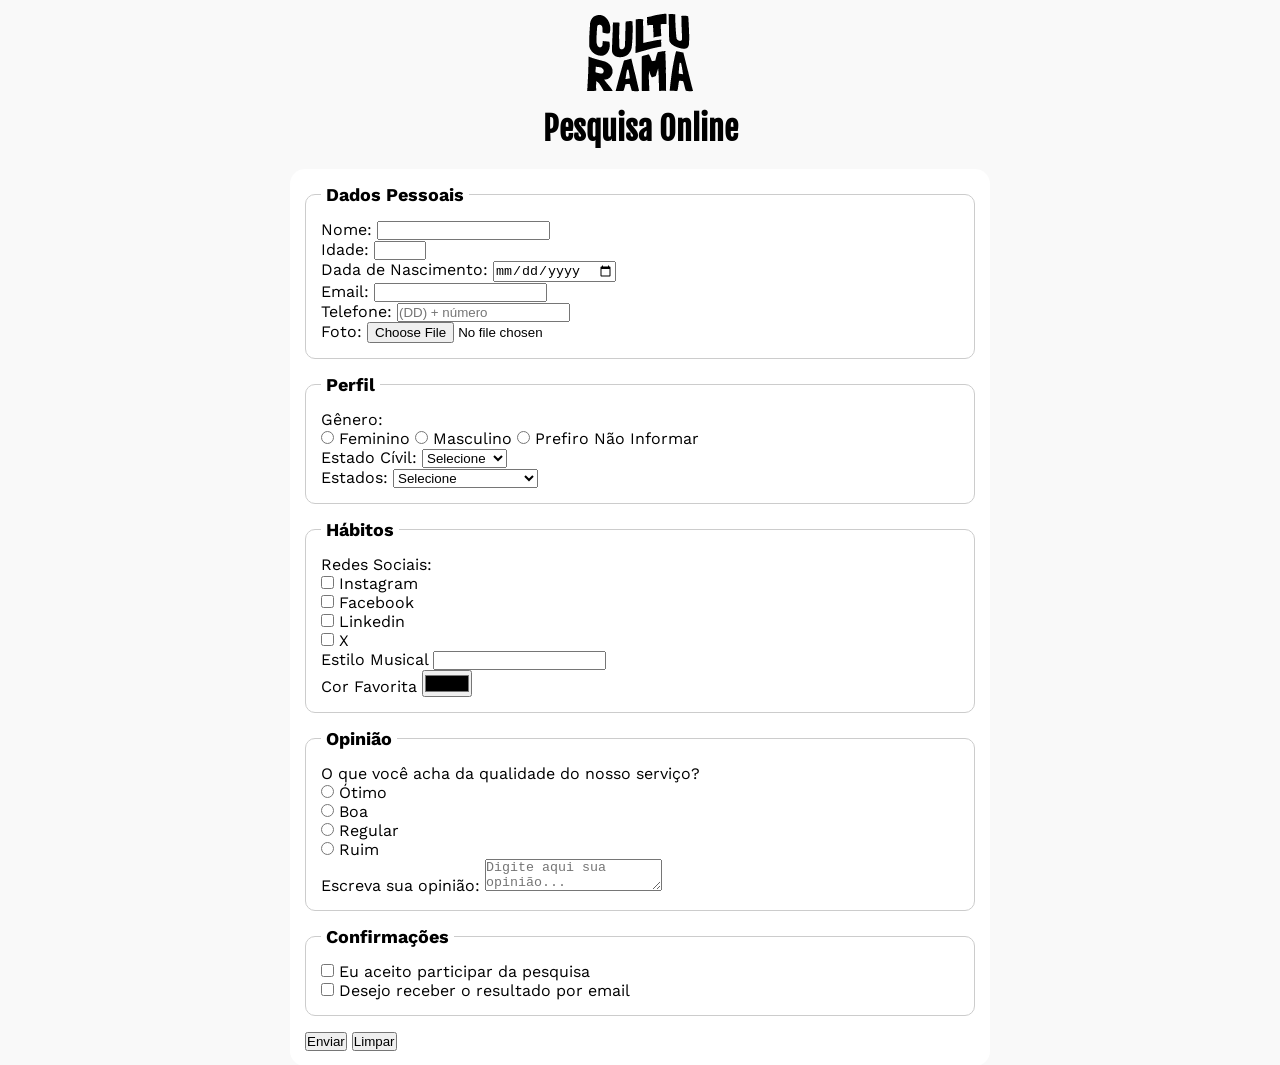
==== index.html @ df5bc46f "Organizado layout" ====
<!DOCTYPE html>
<html lang="pt-br">
<head>
    <meta charset="UTF-8">
    <meta name="viewport" content="width=device-width, initial-scale=1.0">
    <link rel="icon" href="culturama-favico.png">
    <link rel="stylesheet" href="css/sytle.css"
    <link rel="preconnect" href="https://fonts.googleapis.com"><link rel="preconnect" href="https://fonts.gstatic.com" crossorigin><link href="https://fonts.googleapis.com/css2?family=Fjalla+One&family=Work+Sans&display=swap" rel="stylesheet">
    <title>Culturama</title>
</head>

<body>
    <main>
 <header>
        <img src="img/logo-culturama.png" alt="logo-culturama">
        <h1>Pesquisa Online</h1>
    </header>
    <section>
        <form action=" " method="get">
            <fieldset>
                <legend> Dados Pessoais</legend>
                <label for="name">Nome:</label>
                <input id="name" type="text" name="userName" required>
                <br>

                <label for="age">Idade:</label>
                <input id="age" type="number" name="age" min="12" max="100" required>
                <br>

                <label for="birthdade">Dada de Nascimento:</label>
                <input id = "birthdade" type="date" name="birthdade">
                <br>

                <label for="Email">Email:</label>
                <input id="Email" type="email" name="userEmail" required>
                <br>

                <label for="phone">Telefone:</label>
                <input id= "phone" type="tel" name="userPhone" pattern="[0-9]{11}" placeholder="(DD) + número">
                <br>

                <label for="Image">Foto:</label>
                <input id="Image"type="file" accept="image/*" name="userImage">
                <br>    
            </fieldset> 

            <fieldset>
                <legend>Perfil</legend>

                <p>Gênero:</p>
                <input id= "fem" type ="radio" name="userGender" value="Feminino">
                <label for ="fem">Feminino</label>
                <input id= "mas" type ="radio" name="userGender" value="Masculino">
                <label for ="mas">Masculino</label>
                <input id= "naoInformar" type ="radio" name="userGender" value="notInformed">
                <label for ="naoInformar">Prefiro Não Informar</label>
                <br>

                <label for="maritalStatus">Estado Cívil:</label>
                <select id="maritalStatus" name="userMritalStatus">
                    <option value="notInformed">Selecione</option>
                    <option value="Casado">Casado</option>
                    <option value="Solteiro">Solteiro</option>
                    <option value="Divorciado">Divorciado</option>
                </select>
                <br>

                <label for="State">Estados:</label>
                <select id="State" name="State">
                    <option value="notInformed">Selecione</option>
                    <option value="Acre">Acre</option>
                    <option value="Alagoas">Alagoas</option>
                    <option value="Amapá">Amapá</option>
                    <option value="Amazonas">Amazonas</option>
                    <option value="Bahia">Bahia</option>
                    <option value="Ceará">Ceará</option>
                    <option value="Distrito Federal">Distrito Federal</option>
                    <option value="Espirito Santo">Espirito Santo</option>
                    <option value="Goiás">Goiás</option>
                    <option value="Maranhão">Maranhão</option>
                    <option value="Mato Grosso do Sul">Mato Grosso do Sul</option>
                    <option value="Mato Grosso">Mato Grosso</option>
                    <option value="Minas Gerais">Minas Gerais</option>
                    <option value="Pará">Pará</option>
                    <option value="Paraíba">Paraíba</option>
                    <option value="Paraná">Paraná</option>
                    <option value="Pernambuco">Pernambuco</option>
                    <option value="Piauí">Piauí</option>
                    <option value="Rio de Janeiro">Rio de Janeiro</option>
                    <option value="Rio Grande do Norte">Rio Grande do Norte</option>
                    <option value="Rio Grande do Sul">Rio Grande do Sul</option>
                    <option value="Rondônia">Rondônia</option>
                    <option value="Roraima">Roraima</option>
                    <option value="Santa Catarina">Santa Catarina</option>
                    <option value="São Paulo">São Paulo</option>
                    <option value="Sergipe">Sergipe</option>
                    <option value="Tocantins">Tocantins</option>
                </select>

            </fieldset> 

            <fieldset>
                <legend>Hábitos</legend>
                
                <p>Redes Sociais:</p>
                <input id="Instagram" type="checkbox" name="social" value="instagram">
                <label for="Instagram">Instagram</label>
                <br>

                <input id="facebook" type="checkbox" name="social" value="facebook">
                <label for="facebook">Facebook</label>
                <br>

                <input id="Linkedin" type="checkbox" name="social" value="Linkedin">
                <label for="Linkedin">Linkedin</label>
                <br>

                <input id="X" type="checkbox" name="social" value="X">
                <label for="X">X</label>
                <br>


                <label for="musicStyle">Estilo Musical</label>
                <input list="SytleTypes" id="musicStyle" name="userMusicStyle" type="text">
                <datalist id="SytleTypes">
                    <option value="Rock">
                    <option value="Pop">
                    <option value="Alternativo">
                    <option value="Eletronica">
                </datalist>
                
                <br>
                <label for="favoriteColor">Cor Favorita</label>
                <input type="color" name="userFavoriteColor" id="favoriteColor">

            </fieldset>
            <fieldset>            
                <legend>Opinião</legend>
                <p>O que você acha da qualidade do nosso serviço?</p>

                <input id= "otimo" type ="radio" name="userOpinion" value="Otimo">
                <label for ="otimo">Ótimo</label><br>
                
                <input type="radio" id="boa"
                name="userServiceOpinion" value="boa">
                <label for="boa">Boa</label><br>

                <input type="radio" id="regular" name="userServiceOpinion" value="regular">
                <label for="regular">Regular</label><br>

                <input type="radio" id="ruim" name="userServiceOpinion" value="ruim">
                <label for="ruim">Ruim</label><br>

                <label for="comment">Escreva sua opinião:</label>
                <textarea id="comment" name="userComment" placeholder="Digite aqui sua opinião..."></textarea>
            </fieldset>

            <fieldset>            
                <legend>Confirmações</legend>

                <input type="checkbox" name="userLGPD" id="userLgpdTerm" value="accept"  required>
                <label for="userLgpdTerm">Eu aceito participar da pesquisa</label><br>

                <input type="checkbox" name="userGetEesult" id="getResult" value="accept">
                <label for="getResult">Desejo receber o resultado por email</label><br>

            </fieldset>

            <button type="submit">Enviar</button> 
            <button type="reset">Limpar</button> 


        </form>
    </section>
    </main>
   
</body>
</html>
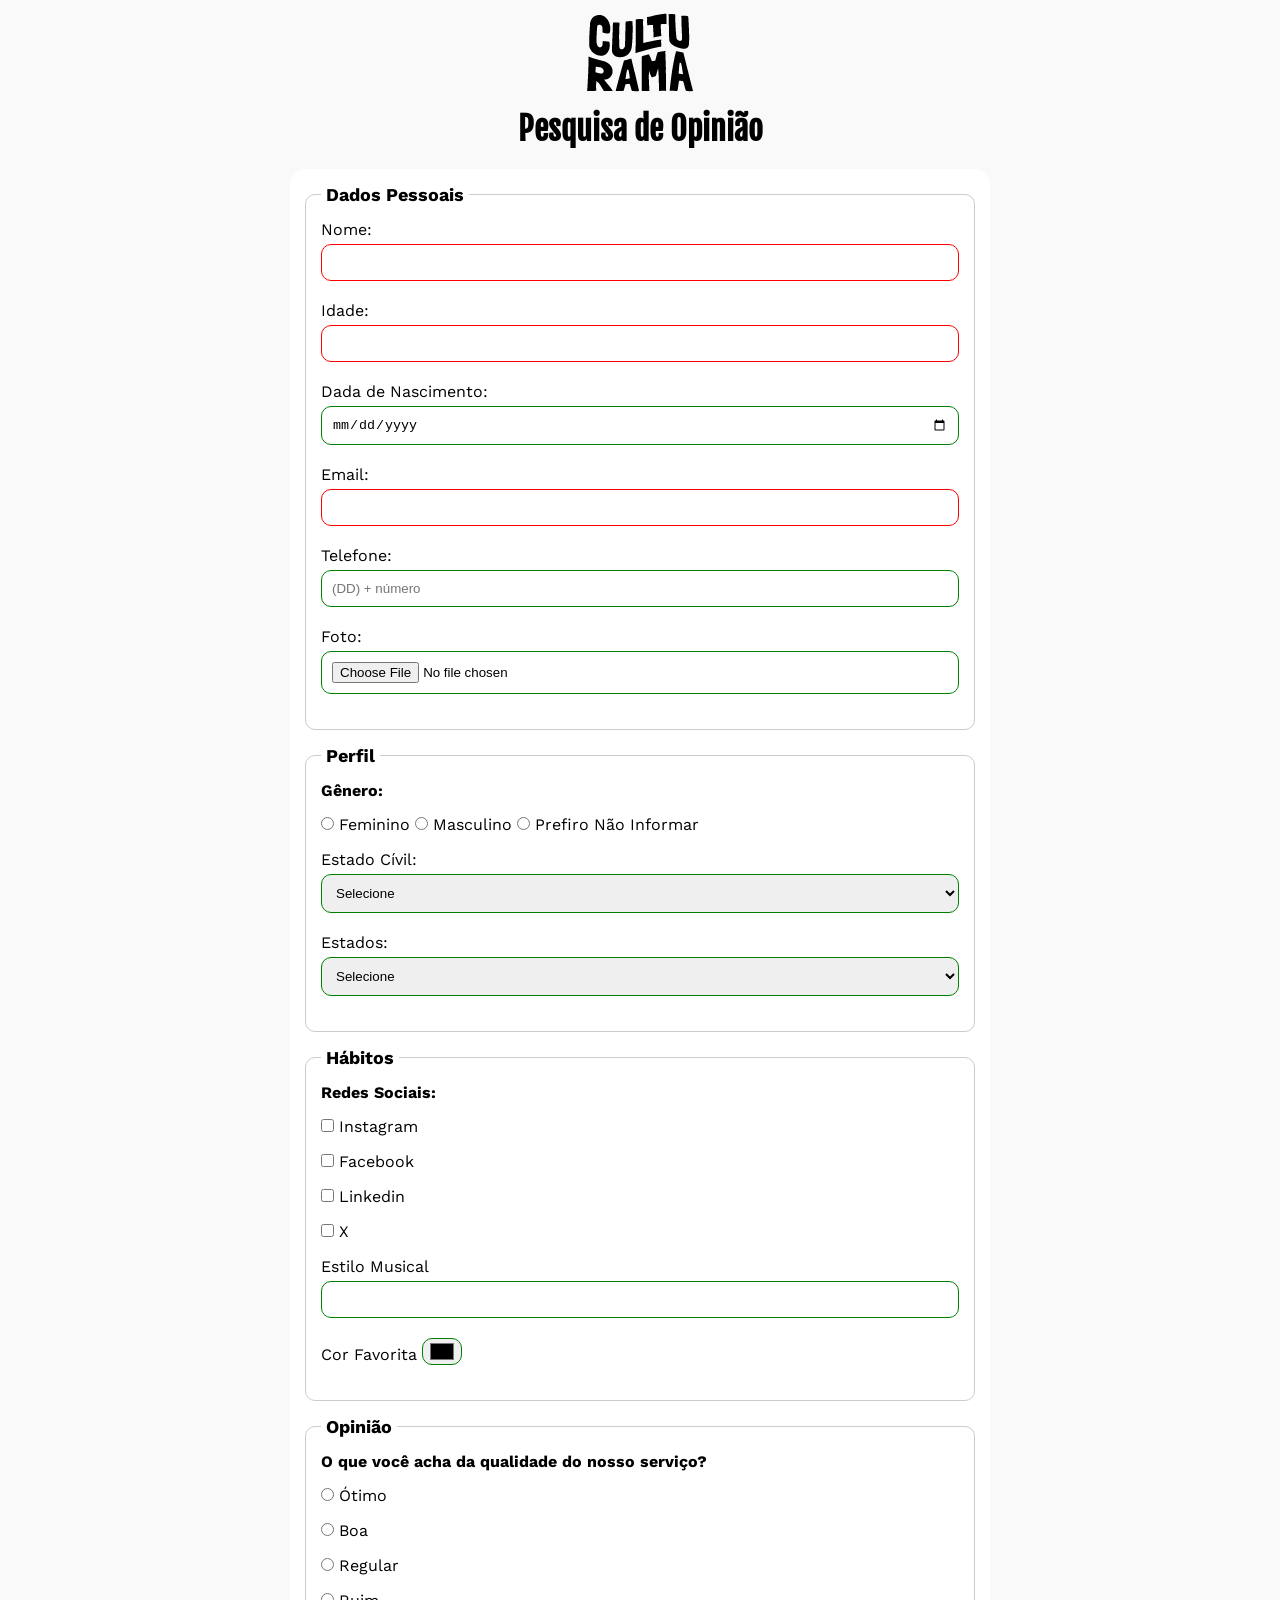
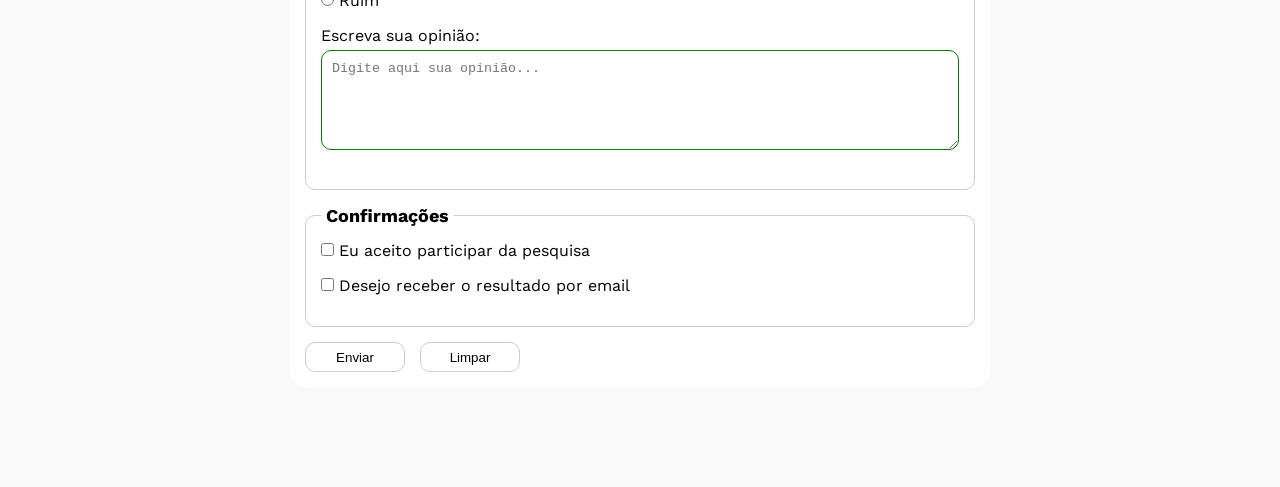
==== commit 7aed1972: "Organizado layout" ====
--- a/index.html
+++ b/index.html
@@ -13,9 +13,11 @@
     <main>
  <header>
         <img src="img/logo-culturama.png" alt="logo-culturama">
-        <h1>Pesquisa Online</h1>
+        <h1>Pesquisa de Opinião</h1>
     </header>
+
     <section>
+        <form action="sucesso.html" method="get">
         <form action=" " method="get">
             <fieldset>
                 <legend> Dados Pessoais</legend>
@@ -171,6 +173,8 @@
 
 
         </form>
+        </form>
+
     </section>
     </main>
    
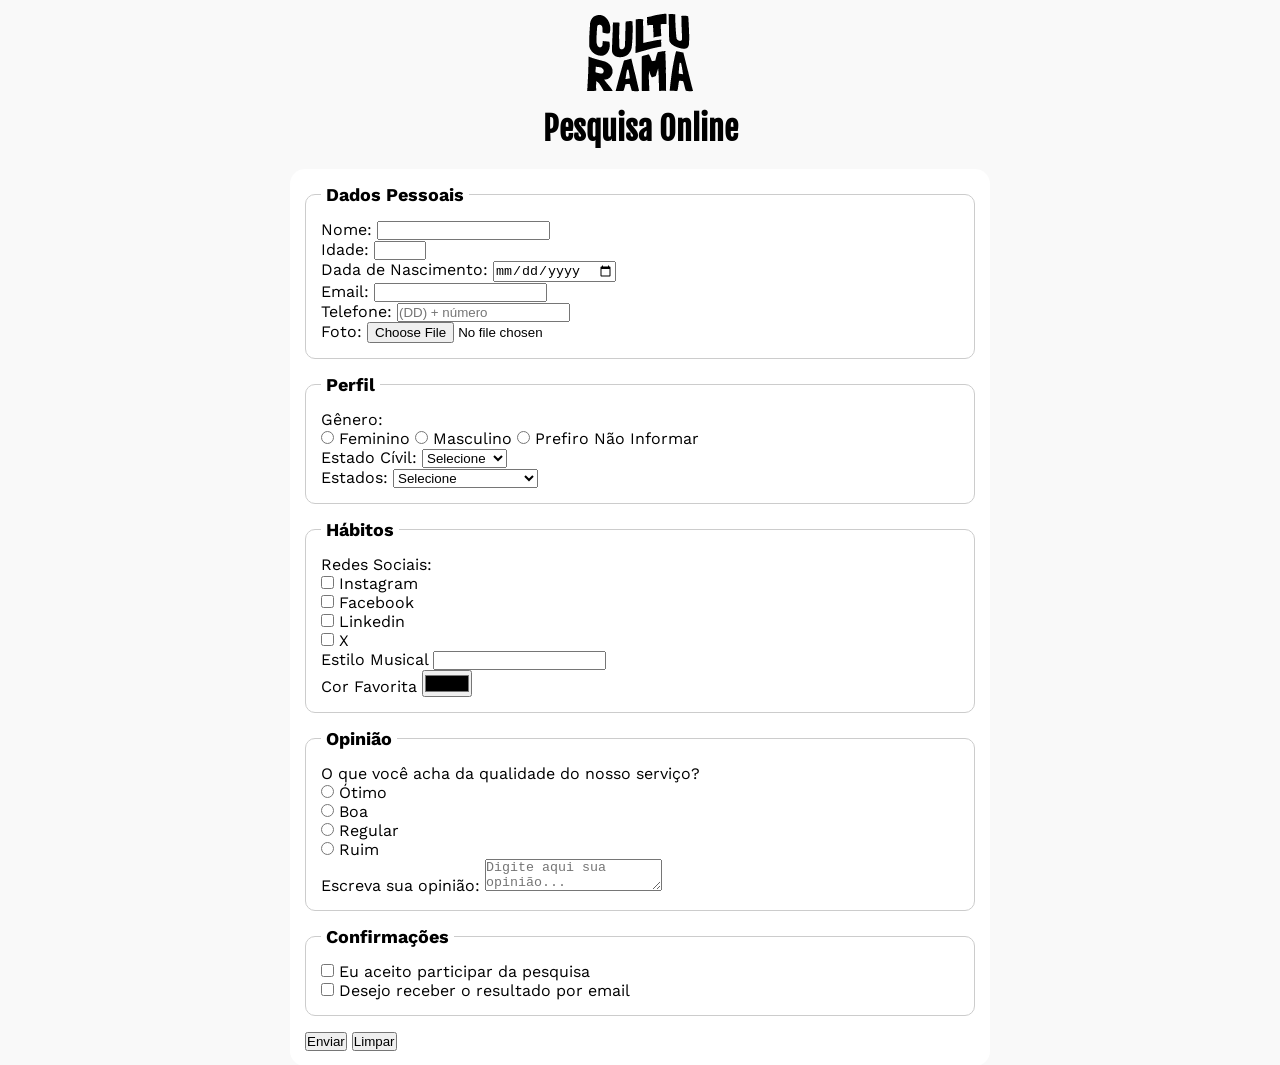
==== commit 3e509593: "Merge pull request #7 from MarlosPezzin/feat/adiciona-estilo Feat/adiciona estilo" ====
--- a/index.html
+++ b/index.html
@@ -13,11 +13,9 @@
     <main>
  <header>
         <img src="img/logo-culturama.png" alt="logo-culturama">
-        <h1>Pesquisa de Opinião</h1>
+        <h1>Pesquisa Online</h1>
     </header>
-
     <section>
-        <form action="sucesso.html" method="get">
         <form action=" " method="get">
             <fieldset>
                 <legend> Dados Pessoais</legend>
@@ -173,8 +171,6 @@
 
 
         </form>
-        </form>
-
     </section>
     </main>
    
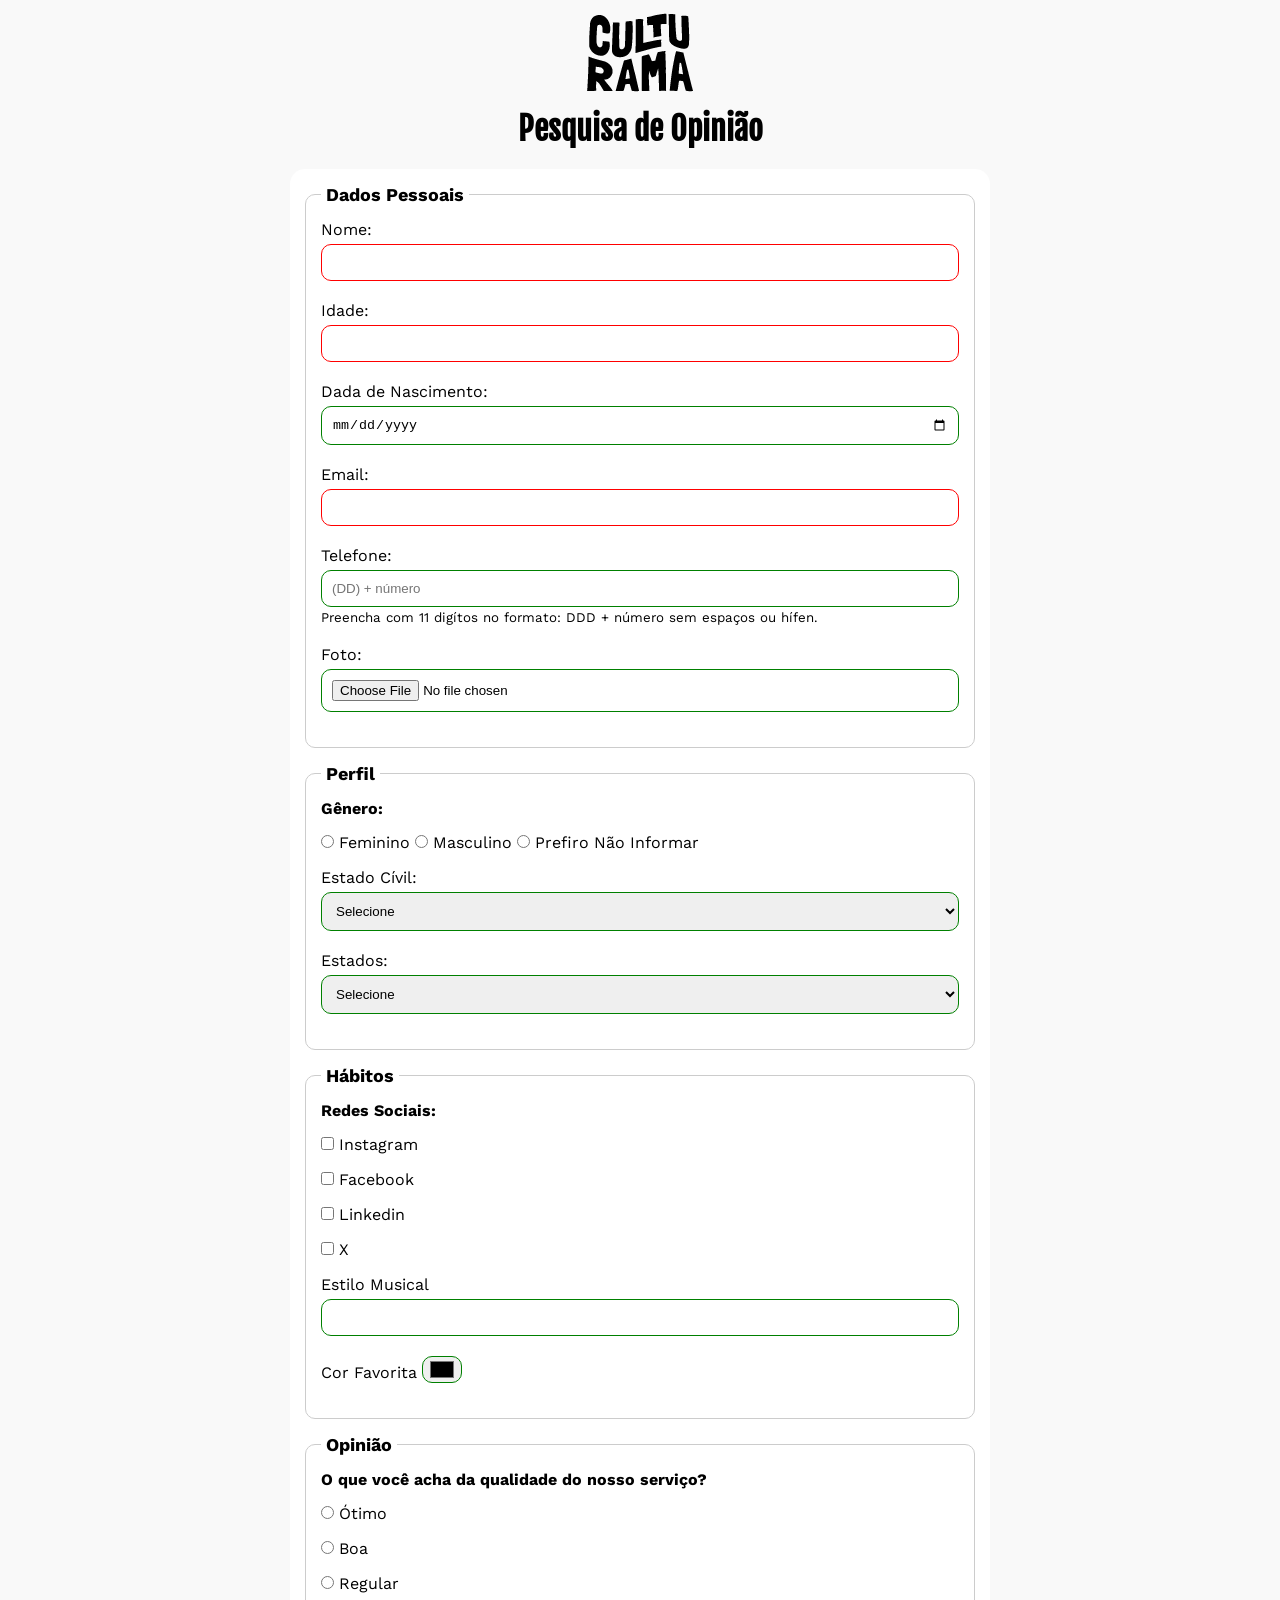
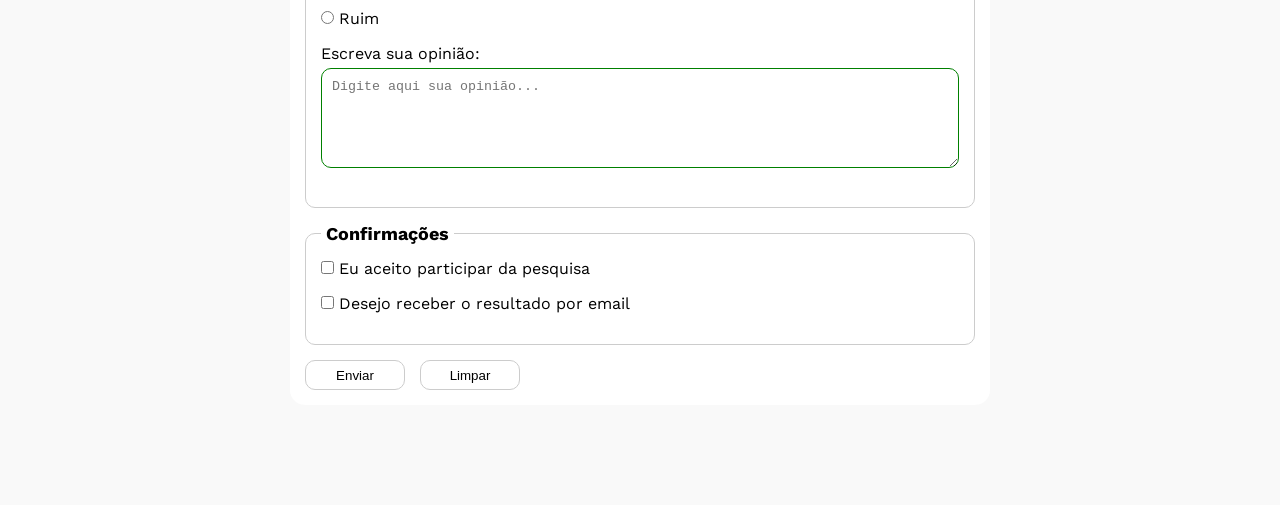
==== commit 1d39cc53: "Adiciona aria ao campo de telefone" ====
--- a/index.html
+++ b/index.html
@@ -13,9 +13,11 @@
     <main>
  <header>
         <img src="img/logo-culturama.png" alt="logo-culturama">
-        <h1>Pesquisa Online</h1>
+        <h1>Pesquisa de Opinião</h1>
     </header>
+
     <section>
+        <form action="sucesso.html" method="get">
         <form action=" " method="get">
             <fieldset>
                 <legend> Dados Pessoais</legend>
@@ -36,7 +38,8 @@
                 <br>
 
                 <label for="phone">Telefone:</label>
-                <input id= "phone" type="tel" name="userPhone" pattern="[0-9]{11}" placeholder="(DD) + número">
+                <input id= "phone" type="tel" name="userPhone" pattern="[0-9]{11}" placeholder="(DD) + número" aria-describedby="phoneHelp">
+                <small id="phoneHelp">Preencha com 11 digítos no formato: DDD + número sem espaços ou hífen.</small>
                 <br>
 
                 <label for="Image">Foto:</label>
@@ -171,6 +174,8 @@
 
 
         </form>
+        </form>
+
     </section>
     </main>
    
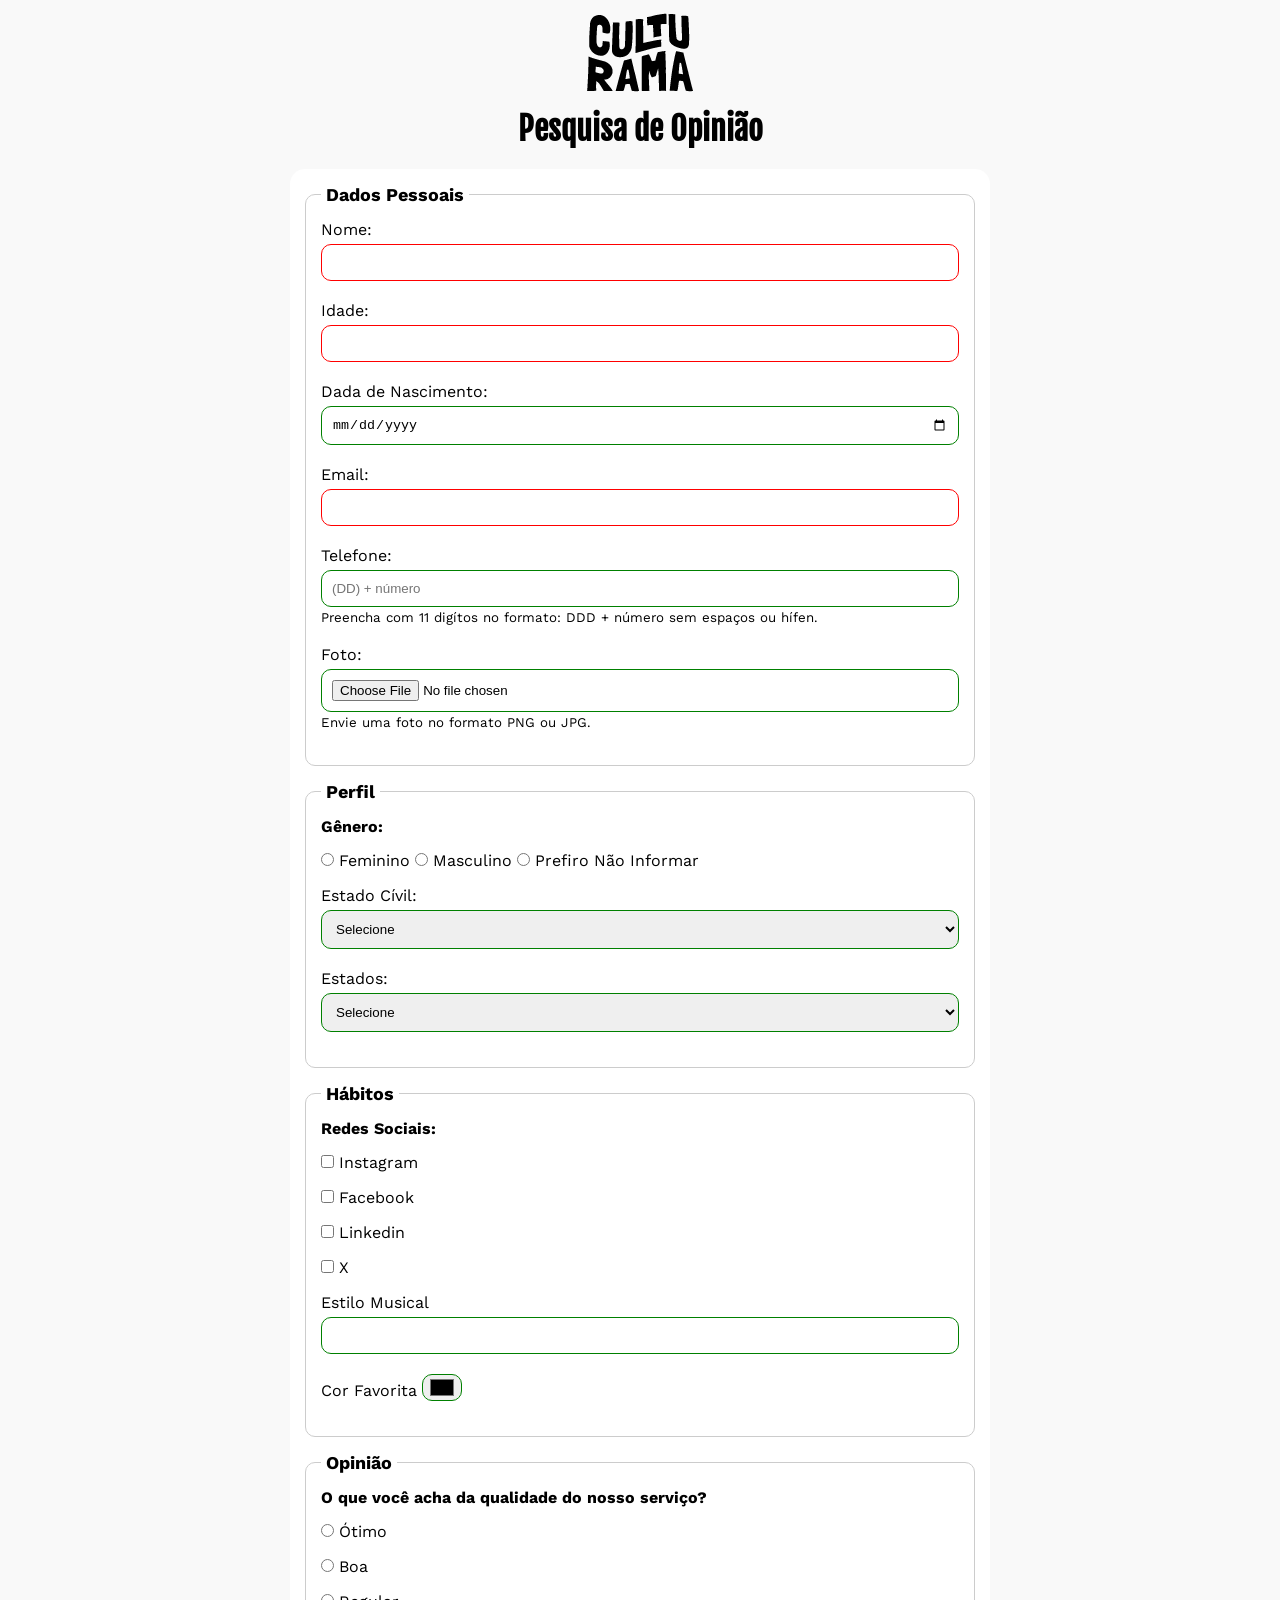
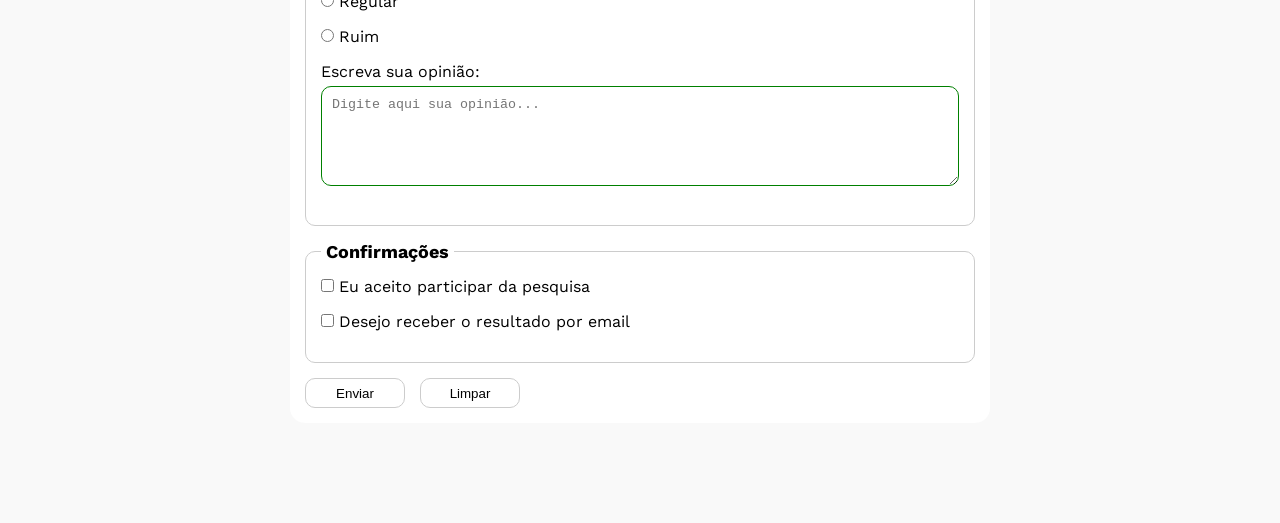
==== commit 78bbf41f: "Adiciona aria ao campo de uploud de foto" ====
--- a/index.html
+++ b/index.html
@@ -43,7 +43,9 @@
                 <br>
 
                 <label for="Image">Foto:</label>
-                <input id="Image"type="file" accept="image/*" name="userImage">
+                <input id="Image"type="file" accept="image/*" name="userImage"
+                aria-describedby="imagineHelp">
+                <small id="imagineHelp">Envie uma foto no formato PNG ou JPG.</small>
                 <br>    
             </fieldset> 
 
